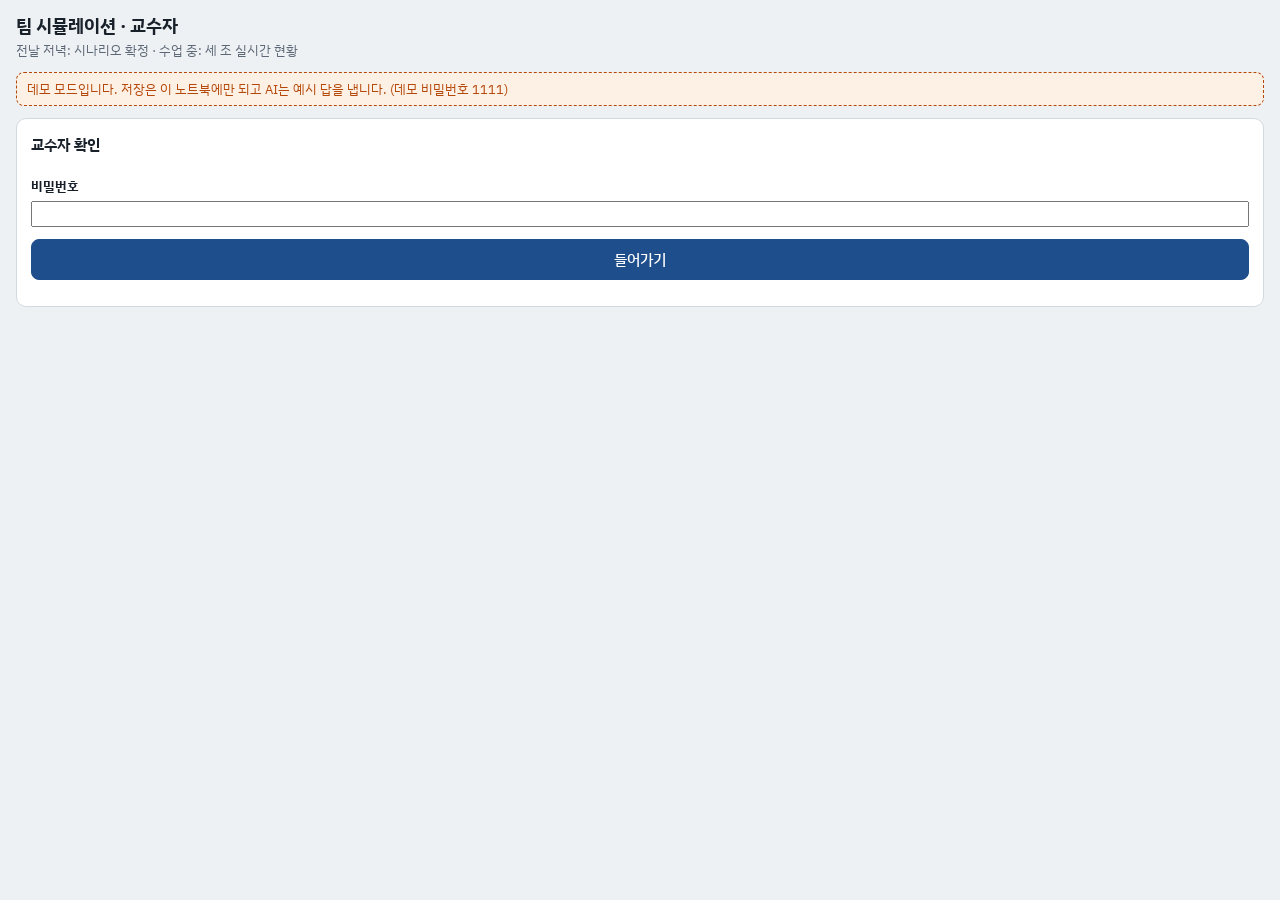
==== teacher.html @ f8edbc4a "Add files via upload" ====
<!DOCTYPE html>
<html lang="ko">
<head>
<meta charset="utf-8">
<meta name="viewport" content="width=device-width, initial-scale=1">
<title>팀 시뮬레이션 · 교수자</title>
<link rel="preconnect" href="https://fonts.googleapis.com">
<link rel="preconnect" href="https://fonts.gstatic.com" crossorigin>
<link href="https://fonts.googleapis.com/css2?family=IBM+Plex+Sans+KR:wght@400;500;700&family=JetBrains+Mono:wght@500;700&display=swap" rel="stylesheet">
<link rel="stylesheet" href="style.css">
<meta name="robots" content="noindex">
</head>
<body>
<div class="wrap">
  <div class="bar">
    <div>
      <h1>팀 시뮬레이션 · 교수자</h1>
      <div class="sub">전날 저녁: 시나리오 확정 · 수업 중: 세 조 실시간 현황</div>
    </div>
    <div class="tabs" role="tablist" id="tabs" hidden>
      <button class="tab" role="tab" id="tab-prep" aria-selected="true">① 시나리오 준비</button>
      <button class="tab" role="tab" id="tab-live" aria-selected="false">② 실시간 현황</button>
    </div>
  </div>
  <div class="demo" id="demoNote" hidden>데모 모드입니다. 저장은 이 노트북에만 되고 AI는 예시 답을 냅니다. (데모 비밀번호 1111)</div>

  <section class="card login" id="login">
    <h2>교수자 확인</h2>
    <label for="pin">비밀번호 <input type="password" id="pin" autocomplete="off"></label>
    <button class="btn" id="pinBtn" type="button">들어가기</button>
    <div class="status" id="pinStatus"></div>
  </section>

  <!-- PREP -->
  <section id="prep" hidden style="display:grid;gap:12px">
    <div class="card" style="padding:10px 14px">
      <div class="row" style="justify-content:space-between">
        <div class="row"><b style="font-size:14px">조 선택</b><div class="slots" id="slots"></div></div>
        <span class="status" id="saveStatus"></span>
      </div>
    </div>
    <div class="grid2">
      <div class="card" style="display:grid;gap:10px;align-content:start">
        <h2>1. 학생 시나리오 카드 붙여 넣기</h2>
        <details class="sub"><summary>상황지침 (술기평가 work sheet)</summary><p id="caseText" style="margin:6px 0 0"></p></details>
        <p class="sub" style="margin:0">조가 제출한 카드를 전부 복사해 붙여 넣고 <b>AI로 변환·점검</b>을 누르세요. 학생 글은 그대로 두고, 확인할 곳만 표시합니다.</p>
        <textarea id="pasteBox" class="paste" placeholder="시나리오 카드 내용을 붙여 넣으세요 (표째로 복사해도 됩니다)"></textarea>
        <div class="row">
          <button class="btn ai" id="convertBtn" type="button">AI로 변환·점검</button>
          <button class="btn ghost" id="exampleBtn" type="button">예시 시나리오 불러오기</button>
        </div>
        <div class="status" id="convertStatus"></div>
        <div id="issuesWrap" hidden><h3>교수님이 확인할 곳</h3><ul class="issues" id="issues"></ul></div>
      </div>
      <div class="card" style="display:grid;gap:10px;align-content:start">
        <h2>2. 확인하고 확정하기</h2>
        <div id="editEmpty" class="empty">왼쪽에서 변환하거나 예시를 불러오면 여기서 고칠 수 있습니다.</div>
        <div id="editor" hidden style="display:grid;gap:12px">
          <label style="font-size:13px;font-weight:700;display:grid;gap:4px" for="gName">조 이름<input type="text" id="gName"></label>
          <label style="font-size:13px;font-weight:700;display:grid;gap:4px" for="gRi">RI sliding scale (BST 구간별 단위)<textarea id="gRi" rows="2"></textarea></label>
          <div><h3>장면별 수치와 진행</h3><div class="tablewrap"><table class="vt" id="vtable"></table></div></div>
          <div><h3>역할 <span class="sub">학생 이름이 없는 역할은 AI가 맡습니다</span></h3><div class="roles" id="roles"></div></div>
          <div><h3>학생 점검 질문 <span class="sub">조별 화면 ③ 탭에 보입니다 · 1~2개 · 비우면 빠짐</span></h3><div id="qbox" style="display:grid;gap:6px"></div></div>
          <div class="row"><button class="btn" id="saveBtn" type="button">이 조 시나리오 확정 저장</button></div>
        </div>
      </div>
    </div>
  </section>

  <!-- LIVE -->
  <section id="live" hidden style="display:grid;gap:12px">
    <div class="row" style="justify-content:space-between">
      <span class="status" id="liveStatus">불러오는 중…</span>
      <label class="chk"><input type="checkbox" id="autoToggle" checked> 10초마다 새로고침</label>
    </div>
    <div class="gcards" id="gcards"></div>
  </section>
</div>
<script src="config.js"></script>
<script src="common.js"></script>
<script>
(function(){
  const $ = id => document.getElementById(id);
  let pin = "", current = "g1", store = {}, draft = null, timer = null;
  if (TS.DEMO) $("demoNote").hidden = false;
  $("caseText").textContent = TS.CASE.text;
  try{ pin = sessionStorage.getItem("teamSim:pin") || ""; }catch(e){}
  $("pin").value = pin;

  $("pinBtn").addEventListener("click", async () => {
    pin = $("pin").value.trim(); $("pinStatus").textContent = "확인 중…";
    const r = await TS.call("check", {pin});
    if (!r.ok || !r.teacher){ $("pinStatus").textContent = r.ok ? "비밀번호가 맞지 않습니다." : TS.errText(r.error); return; }
    try{ sessionStorage.setItem("teamSim:pin", pin); }catch(e){}
    $("login").hidden = true; $("tabs").hidden = false; showTab("prep"); loadAll();
  });
  $("pin").addEventListener("keydown", e => { if (e.key === "Enter") $("pinBtn").click(); });

  function showTab(w){
    $("tab-prep").setAttribute("aria-selected", String(w==="prep")); $("tab-live").setAttribute("aria-selected", String(w==="live"));
    $("prep").hidden = w !== "prep"; $("live").hidden = w !== "live";
    clearInterval(timer);
    if (w === "live"){ refresh(); timer = setInterval(() => { if ($("autoToggle").checked) refresh(); }, 10000); }
  }
  $("tab-prep").onclick = () => showTab("prep"); $("tab-live").onclick = () => showTab("live");

  // ---------- prep ----------
  async function loadAll(){
    $("saveStatus").textContent = "불러오는 중…";
    const r = await TS.call("listScenarios", {pin});
    if (r.ok){ store = {}; Object.keys(r.scenarios||{}).forEach(k => store[k] = r.scenarios[k].scenario); $("saveStatus").textContent = "확정된 조: " + (Object.keys(store).map(k => (TS.GROUPS.find(g=>g.id===k)||{label:k}).label).join(", ") || "없음"); }
    else $("saveStatus").textContent = TS.errText(r.error);
    selectSlot(current);
  }
  function drawSlots(){
    const box = $("slots"); box.innerHTML = "";
    TS.GROUPS.forEach(g => {
      const b = document.createElement("button"); b.type = "button"; b.className = "slot"; b.setAttribute("aria-pressed", String(g.id === current));
      const t = document.createElement("span"); t.textContent = g.label + (store[g.id] && g.id !== "ex" && store[g.id].groupName ? " · " + store[g.id].groupName : "");
      const s = document.createElement("small"); s.textContent = store[g.id] ? "확정됨" : "비어 있음";
      b.append(t, s); b.onclick = () => selectSlot(g.id); box.appendChild(b);
    });
  }
  function selectSlot(id){ current = id; draft = store[id] ? JSON.parse(JSON.stringify(store[id])) : null; $("issuesWrap").hidden = true; $("convertStatus").textContent = ""; drawSlots(); renderEditor(); }
  $("exampleBtn").onclick = () => { draft = JSON.parse(JSON.stringify(TS.EXAMPLE)); renderEditor(); renderIssues([{level:"확인 필요", where:"전체", text:"장면은 2개(신경계 초기 사정, 인슐린 피하주사)이고, 욕창·낙상은 수행 뒤 학생이 각자 평가합니다. RI sliding·등록번호는 학교 자료(의사진료지시서)에 맞췄고, 활력징후·GCS·BST 등 나머지 수치는 Claude가 만든 교육용 값입니다."}]); };
  $("convertBtn").onclick = async () => {
    const txt = $("pasteBox").value.trim();
    if (!txt){ $("convertStatus").textContent = "시나리오 카드 내용을 먼저 붙여 넣으세요."; return; }
    $("convertBtn").disabled = true; $("convertStatus").textContent = "변환하고 점검하는 중입니다 (30~60초)…";
    const r = await TS.call("ai", {pin, kind:"convert", prompt: TS.convertPrompt(txt)});
    $("convertBtn").disabled = false;
    if (!r.ok){ $("convertStatus").textContent = TS.errText(r.error); return; }
    try{ draft = TS.normalize(TS.parseJSON(r.text)); }catch(e){ $("convertStatus").textContent = "AI 답을 읽지 못했습니다. 다시 눌러 주세요."; return; }
    renderEditor(); renderIssues(draft.issues || []);
    $("convertStatus").textContent = "변환했습니다. 오른쪽에서 확인하고 '확정 저장'을 누르세요.";
  };
  function renderIssues(list){
    $("issuesWrap").hidden = !list.length; const ul = $("issues"); ul.innerHTML = "";
    list.forEach(it => { const li = document.createElement("li"); li.className = "issue" + (/확인/.test(it.level||"") ? " mild" : ""); const b = document.createElement("b"); b.textContent = (it.level||"확인") + " · " + (it.where||""); li.append(b, document.createTextNode(it.text||"")); ul.appendChild(li); });
  }
  function renderEditor(){
    $("editEmpty").hidden = !!draft; $("editor").hidden = !draft; if (!draft) return;
    $("gName").value = draft.groupName || ""; $("gName").oninput = e => draft.groupName = e.target.value;
    $("gRi").value = draft.ri || ""; $("gRi").oninput = e => draft.ri = e.target.value;
    const t = $("vtable"); t.innerHTML = "";
    const head = document.createElement("tr"); head.appendChild(Object.assign(document.createElement("th"), {textContent:"항목"}));
    draft.scenes.forEach((s,i) => {
      const th = document.createElement("th");
      const ti = document.createElement("input"); ti.type = "text"; ti.value = s.title; ti.id = "sc-title-"+i; ti.setAttribute("aria-label","장면 "+(i+1)+" 이름"); ti.oninput = e => s.title = e.target.value;
      const tm = document.createElement("input"); tm.type = "text"; tm.value = s.time; tm.id = "sc-time-"+i; tm.setAttribute("aria-label","장면 "+(i+1)+" 시각"); tm.style.marginTop = "4px"; tm.oninput = e => s.time = e.target.value;
      th.append(document.createTextNode("장면 "+(i+1)), ti, tm); head.appendChild(th);
    });
    t.appendChild(head);
    const spec = TS.VKEYS.map(([k,l]) => ({label:l, key:k, area:k==="look", get:s=>s.vitals[k], set:(s,v)=>s.vitals[k]=v})).concat([
      {label:"일어나는 일", key:"event", area:true, get:s=>s.event, set:(s,v)=>s.event=v},
      {label:"단서", key:"cues", area:true, get:s=>s.cues, set:(s,v)=>s.cues=v},
      {label:"기대 간호 행동", key:"expected", area:true, get:s=>s.expected, set:(s,v)=>s.expected=v},
      {label:"다음 장면 조건", key:"advance", area:true, get:s=>s.advance, set:(s,v)=>s.advance=v},
      {label:"대본", key:"script", area:true, get:s=>s.script, set:(s,v)=>s.script=v}
    ]);
    spec.forEach(sp => {
      const tr = document.createElement("tr"); tr.appendChild(Object.assign(document.createElement("th"), {textContent:sp.label}));
      draft.scenes.forEach((s,i) => {
        const td = document.createElement("td"); const el = document.createElement(sp.area ? "textarea" : "input");
        if (!sp.area) el.type = "text"; else el.rows = 2;
        el.value = sp.get(s) || ""; el.id = "f-"+sp.key+"-"+i; el.setAttribute("aria-label", sp.label+" 장면 "+(i+1)); el.oninput = e => sp.set(s, e.target.value);
        td.appendChild(el); tr.appendChild(td);
      });
      t.appendChild(tr);
    });
    // 학생 점검 질문 (AI 초안 → 교수님이 다듬음)
    const qb = $("qbox"); qb.innerHTML = "";
    draft.questions = (draft.questions || []).slice(0, 2);
    [0, 1].forEach(i => {
      const ta = document.createElement("textarea"); ta.rows = 2; ta.id = "q-" + i; ta.setAttribute("aria-label", "점검 질문 " + (i+1));
      ta.placeholder = "점검 질문 " + (i+1) + (i ? " (없으면 비워 두세요)" : "");
      ta.value = draft.questions[i] || "";
      ta.oninput = () => { draft.questions[i] = ta.value; };
      qb.appendChild(ta);
    });
    const rb = $("roles"); rb.innerHTML = "";
    draft.roles.forEach((r,i) => {
      const c = document.createElement("div"); c.className = "rolecard" + (r.aiPlays ? " isai" : "");
      const h = document.createElement("div"); h.className = "rolehead";
      const nm = document.createElement("b"); nm.textContent = r.role + (r.student ? " · " + r.student : "");
      const lab = document.createElement("label"); lab.className = "chk";
      const cb = document.createElement("input"); cb.type = "checkbox"; cb.checked = r.aiPlays; cb.id = "ai-"+i; cb.disabled = /간호사/.test(r.role);
      cb.onchange = e => { r.aiPlays = e.target.checked; c.classList.toggle("isai", r.aiPlays); };
      lab.append(cb, document.createTextNode("AI가 맡음")); h.append(nm, lab);
      const ta = document.createElement("textarea"); ta.rows = 2; ta.id = "role-"+i; ta.setAttribute("aria-label", r.role+" 역할 카드"); ta.value = r.persona || ""; ta.oninput = e => r.persona = e.target.value;
      c.append(h, ta); rb.appendChild(c);
    });
  }
  $("saveBtn").onclick = async () => {
    if (!draft) return;
    draft.questions = (draft.questions || []).map(q => String(q || "").trim()).filter(Boolean).slice(0, 2);
    $("saveBtn").disabled = true; $("saveStatus").textContent = "저장 중…";
    const r = await TS.call("saveScenario", {pin, g:current, scenario:draft});
    $("saveBtn").disabled = false;
    if (r.ok){ store[current] = JSON.parse(JSON.stringify(draft)); drawSlots(); $("saveStatus").textContent = (TS.GROUPS.find(g=>g.id===current)||{}).label + " 시나리오를 저장했습니다."; }
    else $("saveStatus").textContent = TS.errText(r.error);
  };

  // ---------- live ----------
  function ago(at){ const s = Math.round((Date.now() - new Date(at).getTime())/1000); return isNaN(s) ? "" : s < 60 ? s + "초 전" : Math.round(s/60) + "분 전"; }
  async function refresh(){
    const r = await TS.call("dashboard", {pin});
    if (!r.ok){ $("liveStatus").textContent = TS.errText(r.error); return; }
    $("liveStatus").textContent = "마지막 새로고침 " + new Date().toLocaleTimeString("ko-KR");
    const box = $("gcards"); box.innerHTML = "";
    TS.GROUPS.filter(g => g.id !== "ex" || (r.groups||{}).ex).forEach(g => {
      const d = (r.groups||{})[g.id]; const c = document.createElement("div"); c.className = "card gcard";
      const h = document.createElement("h2"); h.textContent = g.label + (store[g.id] && store[g.id].groupName ? " · " + store[g.id].groupName : ""); c.appendChild(h);
      // 다른 조가 이 조를 평가한 것
      const addPeers = () => {
        const pr = (r.peers || []).filter(p => p.to === g.id);
        if (!pr.length) return;
        const pb = document.createElement("div"); pb.className = "assessbox";
        const ph = document.createElement("b"); ph.textContent = "다른 조 평가"; pb.appendChild(ph);
        pr.forEach(p => { const dv = document.createElement("div"); dv.textContent = TS.peerText(p); pb.appendChild(dv); });
        c.appendChild(pb);
      };
      if (!d || !d.entries.length){ const e = document.createElement("div"); e.className = "empty"; e.textContent = "아직 시작하지 않았습니다."; c.appendChild(e); addPeers(); box.appendChild(c); return; }
      const E = d.entries, last = E[E.length-1] || {};
      const scene = last.scene, sc = store[g.id];
      const st = document.createElement("div"); st.className = "row";
      // 회차 종류 (조별 화면이 "회차: 연습 2회" / "회차: 평가" 문장으로 남김)
      const rk = E.filter(x => x.kind === "run").pop();
      const rkTxt = rk ? String(rk.text).replace(/^회차:\s*/, "") : "";
      const pill = document.createElement("span"); pill.className = "pill " + (rkTxt === "평가" ? "eval" : "prac"); pill.textContent = rkTxt || "회차 미표시";
      const sb = document.createElement("b"); sb.textContent = "장면 " + scene + (sc && sc.scenes[scene-1] ? " · " + sc.scenes[scene-1].title : "");
      const ag = document.createElement("span"); ag.className = "ago"; ag.textContent = "경과 " + last.t + " · 마지막 기록 " + ago(last.at);
      st.append(pill, sb, ag); c.appendChild(st);
      const mem = E.filter(x => x.kind === "members").pop();
      if (mem){ const md = document.createElement("div"); md.className = "sub"; md.textContent = mem.text; c.appendChild(md); }
      // work sheet 술기 체크 현황
      const ss = TS.skillStatus(E);
      const mini = document.createElement("div"); mini.className = "mini";
      TS.SIM_SKILLS.forEach(s => {
        const cell = document.createElement("div"); const bb = document.createElement("b"); bb.textContent = ss.bySec[s.sec].done + "/" + ss.bySec[s.sec].total;
        cell.append(document.createTextNode(s.sec), bb); mini.appendChild(cell);
      });
      const cap = document.createElement("div"); cap.className = "sub"; cap.textContent = `술기 체크 (장면 1~2) ${ss.count}/${ss.total}` + (ss.missing.length && ss.missing.length <= 12 ? " · 빠진 항목 " + ss.missing.map(x => x[0]).join(", ") : "");
      c.append(cap, mini);
      addPeers();
      // 시나리오 점검 질문에 대한 조의 답 (질문마다 마지막 답)
      const ansMap = {};
      E.filter(x => x.kind === "checkAnswer").forEach(x => { const m = /^점검 답 (\d+):/.exec(String(x.text)); if (m) ansMap[m[1]] = x.text; });
      if (Object.keys(ansMap).length){
        const qa = document.createElement("div"); qa.className = "assessbox";
        const qh = document.createElement("b"); qh.textContent = "시나리오 점검 질문 답"; qa.appendChild(qh);
        Object.keys(ansMap).sort().forEach(k => { const d = document.createElement("div"); d.textContent = ansMap[k]; qa.appendChild(d); });
        c.appendChild(qa);
      }
      // 욕창·낙상 개인 평가: 학생별 총점, 교수님 기준과 다른 영역
      const as = TS.assessFromLog(E);
      if (as.ind.length){
        const K = TS.ASSESS_KEY;
        const diff = p => TS.BRADEN.filter(d => p.b[d.k] !== K.braden[d.k]).map(d => d.label).concat(TS.MORSE.filter(d => p.m[d.k] !== K.morse[d.k]).map(d => d.label));
        const ab = document.createElement("div"); ab.className = "assessbox";
        const h3 = document.createElement("b"); h3.textContent = `욕창·낙상 개인 평가 (기준 Braden ${TS.sumOf(TS.BRADEN, K.braden)} · Morse ${TS.sumOf(TS.MORSE, K.morse)})`; ab.appendChild(h3);
        as.ind.concat(as.fin ? [Object.assign({}, as.fin, {who:"조 최종"})] : []).forEach(p => {
          const d = diff(p), row = document.createElement("div"); row.className = d.length ? "off" : "";
          row.textContent = `${p.who}: Braden ${p.bt} · Morse ${p.mt}` + (d.length ? " · 기준과 다름: " + d.join(", ") : " · 기준과 같음");
          ab.appendChild(row);
        });
        c.appendChild(ab);
      }
      const ll = document.createElement("div"); ll.className = "loglist";
      E.slice(-8).reverse().forEach(e => { const row = document.createElement("div"); const t = document.createElement("span"); t.className = "t"; t.textContent = e.t + " · 장면" + e.scene; row.append(t, document.createTextNode(e.text)); ll.appendChild(row); });
      c.appendChild(ll);
      const cp = document.createElement("button"); cp.className = "btn ghost"; cp.type = "button"; cp.textContent = "이 조 전체 기록 복사";
      cp.onclick = async () => { try{ await navigator.clipboard.writeText(E.map(e => `${e.t} 장면${e.scene} ${e.text}`).join("\n")); cp.textContent = "복사했습니다"; }catch(err){ cp.textContent = "복사 실패"; } };
      c.appendChild(cp);
      box.appendChild(c);
    });
  }
})();
</script>
</body>
</html>
---- style.css ----
/* Layout idea: two modes on one teacher laptop. 준비 = a working form; 수행 = a projector-sized bedside monitor with the teacher's controls beside it. */
:root{
  --bg:#eef1f4; --surface:#ffffff; --ink:#18202a; --muted:#5d6876; --line:#d3d9e0;
  --accent:#1f4e8c; --accent-soft:#e3ebf6; --ai:#6b3fa0; --ai-soft:#efe7f8;
  --mon-bg:#0b1016; --mon-line:#1f2a36; --mon-muted:#8592a2; --hr:#3ddc84; --spo2:#4fc3f7; --bp:#ff8a80; --rr:#ffd54f;
  --warn:#b54708; --warn-soft:#fdf1e6; --crit:#c62828; --ok:#1f7a4a;
  --font-body:"IBM Plex Sans KR","Apple SD Gothic Neo","Malgun Gothic",sans-serif;
  --font-mono:"JetBrains Mono",ui-monospace,Menlo,monospace;
  color-scheme: light;
}
@media (prefers-color-scheme: dark){
  :root:not([data-theme="light"]){
    --bg:#0f141a; --surface:#171e26; --ink:#e4e9ef; --muted:#97a3b1; --line:#2b3542;
    --accent:#7aa7e6; --accent-soft:#1d2a3b; --ai:#c39ef0; --ai-soft:#2a2138;
    --warn:#f5a25d; --warn-soft:#33261a; --crit:#ff7070; --ok:#5fd09a; color-scheme: dark;
  }
}
:root[data-theme="dark"]{
  --bg:#0f141a; --surface:#171e26; --ink:#e4e9ef; --muted:#97a3b1; --line:#2b3542;
  --accent:#7aa7e6; --accent-soft:#1d2a3b; --ai:#c39ef0; --ai-soft:#2a2138;
  --warn:#f5a25d; --warn-soft:#33261a; --crit:#ff7070; --ok:#5fd09a; color-scheme: dark;
}
*{box-sizing:border-box}
html,body{margin:0}
body{background:var(--bg);color:var(--ink);font-family:var(--font-body);font-size:15px;line-height:1.55}
button,input,textarea,select{font:inherit;color:inherit}
button{cursor:pointer}
:focus-visible{outline:2px solid var(--accent);outline-offset:2px}
.wrap{max-width:1280px;margin:0 auto;padding:12px 16px 32px;display:grid;gap:12px}
.bar{display:flex;flex-wrap:wrap;gap:8px 16px;align-items:center;justify-content:space-between}
h1{font-size:18px;margin:0;text-wrap:balance}
h2{font-size:15px;margin:0 0 8px}
h3{font-size:14px;margin:0 0 6px}
.sub{color:var(--muted);font-size:13px}
.tabs{display:flex;gap:4px;background:var(--surface);border:1px solid var(--line);border-radius:10px;padding:3px}
.tab{border:0;background:transparent;padding:6px 16px;border-radius:7px;font-weight:500;color:var(--muted)}
.tab[aria-selected="true"]{background:var(--accent);color:#fff}
.card{background:var(--surface);border:1px solid var(--line);border-radius:10px;padding:14px}
.grid2{display:grid;grid-template-columns:1fr 1fr;gap:12px}
@media (max-width:900px){ .grid2{grid-template-columns:1fr} }
.btn{white-space:nowrap;border:1px solid var(--accent);background:var(--accent);color:#fff;border-radius:8px;padding:8px 14px;font-weight:500}
.btn.ghost{background:transparent;color:var(--accent)}
.btn.ai{background:var(--ai);border-color:var(--ai)}
.btn:disabled{opacity:.5;cursor:not-allowed}
.row{display:flex;gap:8px;flex-wrap:wrap;align-items:center}
.slots{display:flex;gap:6px;flex-wrap:wrap}
.slot{border:1px solid var(--line);background:var(--surface);border-radius:8px;padding:6px 12px;font-size:14px;display:grid;text-align:left;line-height:1.3}
.slot small{color:var(--muted);font-size:11px}
.slot[aria-pressed="true"]{border-color:var(--accent);box-shadow:inset 0 0 0 1px var(--accent)}
textarea,input[type=text]{width:100%;border:1px solid var(--line);border-radius:8px;background:var(--bg);padding:7px 9px}
textarea{resize:vertical}
.paste{min-height:180px}
.status{font-size:13px;color:var(--muted)}
.status.err{color:var(--crit)}
.issues{display:grid;gap:6px;margin:0;padding:0;list-style:none}
.issue{border-left:3px solid var(--warn);background:var(--warn-soft);padding:6px 10px;border-radius:0 6px 6px 0;font-size:14px}
.issue b{font-size:12px;margin-right:6px}
.issue.mild{border-left-color:var(--muted);background:transparent;border:1px dashed var(--line);border-left:3px solid var(--muted)}
.tablewrap{overflow-x:auto}
table.vt{border-collapse:collapse;width:100%;min-width:720px;font-size:13px}
table.vt th,table.vt td{border:1px solid var(--line);padding:4px;vertical-align:top}
table.vt th{background:var(--accent-soft);text-align:left;font-weight:500;white-space:nowrap}
table.vt input,table.vt textarea{padding:4px 6px;font-size:13px;background:var(--surface)}
.roles{display:grid;gap:8px}
.rolecard{border:1px solid var(--line);border-radius:8px;padding:8px 10px;display:grid;gap:6px}
.rolecard.isai{border-color:var(--ai);background:var(--ai-soft)}
.rolehead{display:flex;justify-content:space-between;gap:8px;align-items:center;flex-wrap:wrap}
.pill{font-size:11px;padding:1px 8px;border-radius:99px;border:1px solid var(--line);color:var(--muted)}
.pill.ai{border-color:var(--ai);color:var(--ai);font-weight:500}
label.chk{display:flex;gap:6px;align-items:center;font-size:13px}

/* Run mode */
.run{display:grid;grid-template-columns:minmax(0,1.35fr) minmax(0,1fr);gap:12px;align-items:start}
@media (max-width:1000px){ .run{grid-template-columns:1fr} }
.monitor{background:var(--mon-bg);border:1px solid var(--mon-line);border-radius:12px;color:#d7e0ea;padding:14px;display:grid;gap:10px}
.mhead{display:flex;justify-content:space-between;align-items:baseline;gap:8px;flex-wrap:wrap;color:var(--mon-muted);font-size:14px}
.mhead b{color:#fff;font-weight:500}
.mclock{font-family:var(--font-mono);font-size:26px;color:#fff;font-variant-numeric:tabular-nums}
.vitals{display:grid;grid-template-columns:repeat(4,minmax(0,1fr));gap:8px}
.v{border:1px solid var(--mon-line);border-radius:8px;padding:6px 10px;min-width:0}
.v .lab{font-size:13px;color:var(--mon-muted);display:flex;justify-content:space-between}
.v .num{font-family:var(--font-mono);font-weight:700;font-size:clamp(20px,2.7vw,38px);line-height:1.15;font-variant-numeric:tabular-nums;overflow-wrap:anywhere}
.v .when{font-size:12px;color:#6b7888;min-height:1.2em}
.v.hr .num{color:var(--hr)} .v.spo2 .num{color:var(--spo2)} .v.bp .num{color:var(--bp)} .v.rr .num{color:var(--rr)}
.v.txt .num{color:#fff;font-size:clamp(15px,1.7vw,22px)}
.v.stale .num{opacity:.35}
.v.wide{grid-column:1/-1}
.v.wide .num{font-size:clamp(14px,1.5vw,18px);font-family:var(--font-body);font-weight:500}
.skills{display:grid;gap:6px;max-height:360px;overflow-y:auto}
.skills summary{font-weight:700;font-size:14px;cursor:pointer;padding:2px 0}
.skills label.skill{align-items:flex-start;padding:3px 0 3px 4px;line-height:1.4}
.skills label.skill input{margin-top:3px;flex:none}
@media (max-width:640px){ .vitals{grid-template-columns:repeat(2,minmax(0,1fr))} }
.measure{display:grid;grid-template-columns:repeat(4,minmax(0,1fr));gap:6px}
.mbtn{border:1px solid #2c3a4a;background:#121a23;color:#e6edf5;border-radius:8px;padding:9px 6px;font-size:14px}
.mbtn:hover{border-color:#4fc3f7}
@media (max-width:640px){ .measure{grid-template-columns:repeat(2,minmax(0,1fr))} }
.scenebar{display:flex;align-items:center;gap:10px;justify-content:space-between;flex-wrap:wrap}
.steps{display:flex;gap:4px}
.step{width:34px;height:8px;border-radius:4px;background:var(--line)}
.step.on{background:var(--accent)}
.step.past{background:var(--accent);opacity:.4}
.scenetitle{font-weight:700;font-size:16px}
.memo{border:1px dashed var(--line);border-radius:8px;padding:8px 10px;font-size:14px;display:grid;gap:4px}
.memo dt{font-size:12px;color:var(--muted);font-weight:700}
.memo dd{margin:0 0 4px;white-space:pre-wrap}
.aibox{display:grid;gap:8px}
.aisay{background:var(--ai-soft);border-left:4px solid var(--ai);border-radius:0 8px 8px 0;padding:10px 12px;font-size:clamp(16px,1.6vw,20px);min-height:64px;white-space:pre-wrap}
.aisay .who{display:block;font-size:12px;color:var(--ai);font-weight:700}
.loglist{max-height:220px;overflow-y:auto;font-size:13px;display:grid;gap:2px;font-variant-numeric:tabular-nums}
.loglist div{border-bottom:1px solid var(--line);padding:2px 0}
.loglist .t{font-family:var(--font-mono);color:var(--muted);margin-right:6px}
.empty{color:var(--muted);font-size:14px;padding:12px;border:1px dashed var(--line);border-radius:8px}
.debrief{white-space:pre-wrap;font-size:14px;max-height:420px;overflow-y:auto}
[hidden]{display:none !important}

.case{background:var(--accent-soft);border-left:4px solid var(--accent);border-radius:0 10px 10px 0;padding:10px 14px;font-size:14px}
.case b{color:var(--accent)}
.case p{margin:4px 0 0;line-height:1.65}
.loginwrap{display:grid;grid-template-columns:minmax(0,440px) minmax(0,480px);gap:12px;justify-content:center;align-items:start;margin:24px 0}
@media (max-width:900px){ .loginwrap{grid-template-columns:1fr} }
.welcome{border-top:4px solid var(--accent);font-size:15px;line-height:1.7}
.welcome h2{font-size:18px;color:var(--accent)}
.welcome p{margin:0 0 10px}
.welcome ol{margin:0 0 10px;padding-left:22px}
.strip{background:var(--surface);border:1px solid var(--line);border-radius:10px;padding:8px 14px;font-size:14px}
.strip summary{cursor:pointer;list-style-position:outside}
.strip summary .lab{font-weight:700;color:var(--accent);margin-right:4px}
.strip summary b{color:var(--ink)}
.strip summary .nx{color:var(--muted)}
.login{display:grid;gap:12px}
.loginwrap .login{margin:0}
.maintitle{grid-column:1/-1;text-align:center;font-size:clamp(20px,2.6vw,28px);margin:4px 0 8px;color:var(--accent);text-wrap:balance}
table.members{border-collapse:collapse;width:100%;font-size:13px}
table.members th{font-weight:500;color:var(--muted);text-align:left;padding:2px 4px}
table.members td{padding:2px 4px}
table.members td:first-child{color:var(--muted);width:20px;font-family:var(--font-mono)}
table.members input{padding:5px 7px}
.sched table{border-collapse:collapse;width:100%;font-size:14px}
.sched h3{margin:10px 0 4px}
.sched td{border-top:1px solid var(--line);padding:6px 4px;vertical-align:top}
.sched td:first-child{font-family:var(--font-mono);white-space:nowrap;color:var(--muted);width:1%;padding-right:10px}
.sched .note{font-size:12px;color:var(--muted);font-weight:400;margin-top:2px}
.sched tr.now td{background:var(--accent-soft);font-weight:700}
.sched tr.now td:first-child{color:var(--accent)}
.login label{display:grid;gap:4px;font-size:13px;font-weight:700}
.demo{background:var(--warn-soft);color:var(--warn);border:1px dashed var(--warn);border-radius:8px;padding:6px 10px;font-size:13px}
.gcards{display:grid;grid-template-columns:repeat(3,minmax(0,1fr));gap:12px}
@media (max-width:1000px){ .gcards{grid-template-columns:1fr} }
.gcard{display:grid;gap:8px;align-content:start}
.gcard .mini{display:grid;grid-template-columns:repeat(4,minmax(0,1fr));gap:4px;font-size:12px}
.gcard .mini div{border:1px solid var(--line);border-radius:6px;padding:3px 6px;min-width:0;overflow-wrap:anywhere}
.gcard .mini b{display:block;font-family:var(--font-mono);font-size:14px}
.qlist{margin:4px 0 8px;padding-left:20px;display:grid;gap:4px}

/* 수행 화면: 일정 순서 7단계 탭 */
.stage{display:grid;gap:12px}
.stabs{display:flex;gap:4px;overflow-x:auto;background:var(--surface);border:1px solid var(--line);border-radius:10px;padding:4px}
.stab{flex:1 0 auto;border:0;background:transparent;border-radius:7px;padding:6px 10px;display:grid;text-align:left;line-height:1.3;color:var(--muted)}
.stab .tt{font-weight:500;font-size:14px;white-space:nowrap;color:var(--ink)}
.stab small{font-family:var(--font-mono);font-size:11px}
.stab:hover{background:var(--accent-soft)}
.stab[aria-selected="true"]{background:var(--accent);color:#fff}
.stab[aria-selected="true"] .tt{color:#fff}
.skillref h3{margin:10px 0 2px;color:var(--accent)}
.skillref ol{margin:0 0 4px;padding-left:30px;display:grid;gap:2px;font-size:14px}
.rolesel{width:100%;border:1px solid var(--line);border-radius:8px;background:var(--bg);padding:5px 7px}
.waitbox{display:grid;gap:6px;border:1px dashed var(--warn);background:var(--warn-soft);border-radius:8px;padding:12px 14px}
.waitbox b{color:var(--warn)}
.waitbox p{margin:0}
.rolelist{margin:0;padding-left:20px;display:grid;gap:2px;font-size:14px}
.ribox{background:var(--accent-soft);border-radius:8px;padding:6px 10px;font-size:14px}
.scgrid{display:grid;grid-template-columns:repeat(2,minmax(0,1fr));gap:10px}
@media (max-width:800px){ .scgrid{grid-template-columns:1fr} }
.scene{border:1px solid var(--line);border-radius:8px;padding:10px 12px;display:grid;gap:6px;align-content:start;font-size:14px}
.scene h3{margin:0}
.kv{display:grid;grid-template-columns:auto minmax(0,1fr);gap:2px 10px;font-size:13px;margin:0}
.kv dt{color:var(--muted)}
.kv dd{margin:0;overflow-wrap:anywhere}
.scene .script{white-space:pre-wrap;font-size:13px;margin-top:4px}
.runhead{display:flex;justify-content:space-between;align-items:center;gap:8px;flex-wrap:wrap;padding:10px 14px}
.pill.prac{border-color:var(--accent);color:var(--accent);font-weight:700;font-size:13px}
.pill.eval{border-color:var(--crit);color:var(--crit);font-weight:700;font-size:13px}
.refl{display:grid;gap:6px}
.refl h3{margin:6px 0 0}
.refl .fld{display:grid;grid-template-columns:auto minmax(0,1fr);gap:8px;align-items:center;font-size:13px}
.refl .fld span{color:var(--muted);min-width:24px}
.qcheck{display:grid;gap:8px;border:1px solid var(--ai);background:var(--ai-soft);border-radius:8px;padding:10px 12px}
.qcheck h3{margin:0;color:var(--ai)}
.qitem{display:grid;gap:4px;font-size:14px}
.assessbox{display:grid;gap:2px;font-size:13px;border:1px solid var(--line);border-radius:6px;padding:6px 8px}
.assessbox .off{color:var(--warn)}
.amembers{display:grid;gap:6px}
.amember{display:grid;grid-template-columns:minmax(0,1fr) auto auto;gap:8px;align-items:center;border:1px solid var(--line);border-radius:8px;padding:6px 10px;font-size:14px}
#assessForm{border:1px dashed var(--accent);border-radius:8px;padding:10px;display:grid;gap:6px}
#assessForm .fld{display:grid;grid-template-columns:minmax(110px,auto) minmax(0,1fr);gap:8px;align-items:center;font-size:13px}
table.acmp{min-width:0}
table.acmp td{text-align:center;padding:4px 6px}
table.acmp td:first-child{text-align:left}
table.acmp tr.differ td{background:var(--warn-soft)}
table.acmp tr.tot td{font-weight:700}
.refbox{border:1px solid var(--line);border-radius:8px;padding:8px 10px;margin-top:4px}
.refbox summary{cursor:pointer}
.refbox .kv{margin-top:6px}
.reflme{border:1px solid var(--line);border-radius:8px;padding:8px 10px;display:grid;gap:6px}
.ago{font-size:12px;color:var(--muted)}
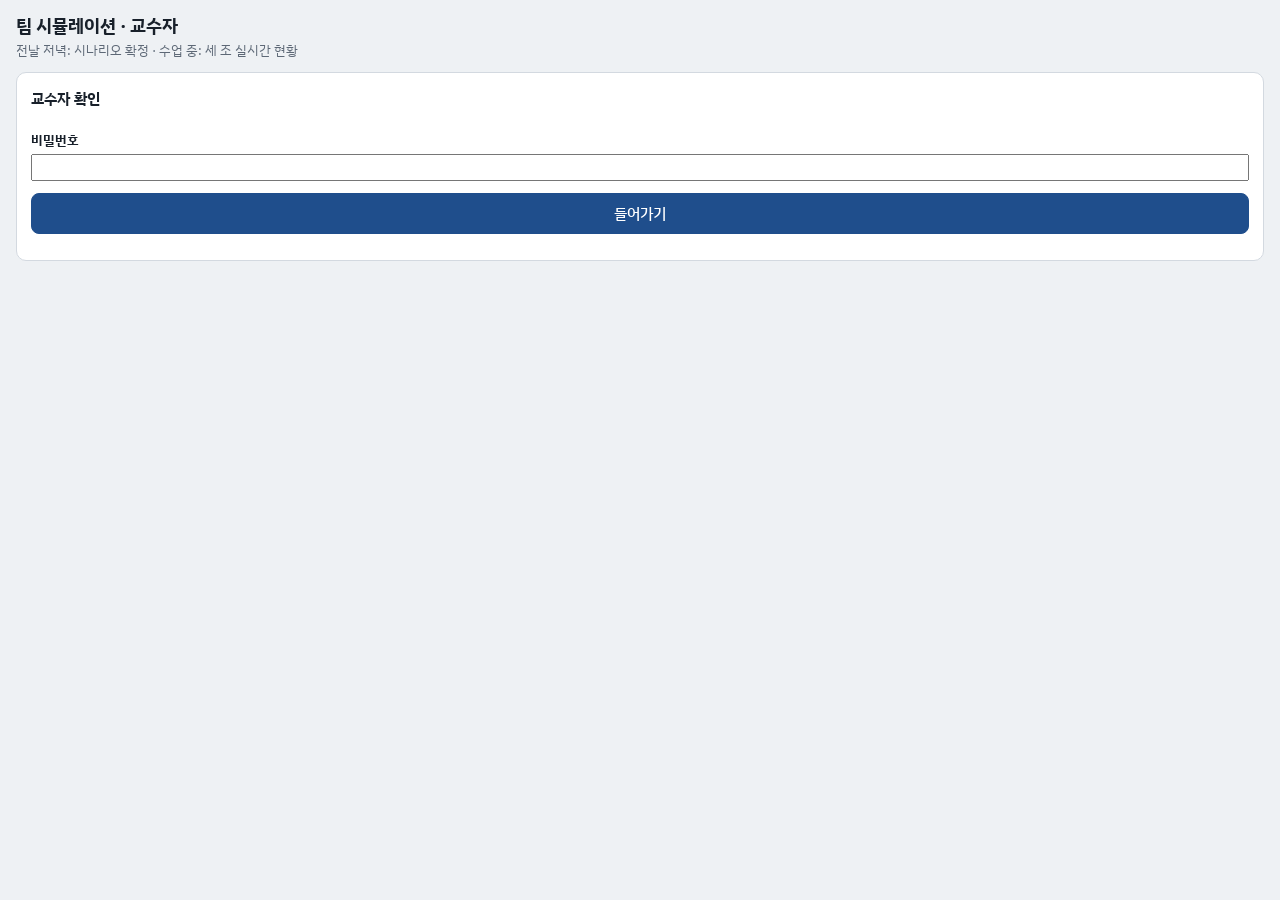
==== commit 1ee6bf7e: "Add files via upload" ====
--- a/teacher.html
+++ b/teacher.html
@@ -61,7 +61,7 @@
           <div><h3>장면별 수치와 진행</h3><div class="tablewrap"><table class="vt" id="vtable"></table></div></div>
           <div><h3>역할 <span class="sub">학생 이름이 없는 역할은 AI가 맡습니다</span></h3><div class="roles" id="roles"></div></div>
           <div><h3>학생 점검 질문 <span class="sub">조별 화면 ③ 탭에 보입니다 · 1~2개 · 비우면 빠짐</span></h3><div id="qbox" style="display:grid;gap:6px"></div></div>
-          <div class="row"><button class="btn" id="saveBtn" type="button">이 조 시나리오 확정 저장</button></div>
+          <div class="row"><button class="btn" id="saveBtn" type="button">이 조 시나리오 확정 저장</button><span class="status" id="saveStatus2"></span></div>
         </div>
       </div>
     </div>
@@ -194,11 +194,12 @@
   $("saveBtn").onclick = async () => {
     if (!draft) return;
     draft.questions = (draft.questions || []).map(q => String(q || "").trim()).filter(Boolean).slice(0, 2);
-    $("saveBtn").disabled = true; $("saveStatus").textContent = "저장 중…";
+    $("saveBtn").disabled = true; $("saveStatus").textContent = $("saveStatus2").textContent = "저장 중…";
     const r = await TS.call("saveScenario", {pin, g:current, scenario:draft});
     $("saveBtn").disabled = false;
     if (r.ok){ store[current] = JSON.parse(JSON.stringify(draft)); drawSlots(); $("saveStatus").textContent = (TS.GROUPS.find(g=>g.id===current)||{}).label + " 시나리오를 저장했습니다."; }
     else $("saveStatus").textContent = TS.errText(r.error);
+    $("saveStatus2").textContent = $("saveStatus").textContent;
   };
 
   // ---------- live ----------
